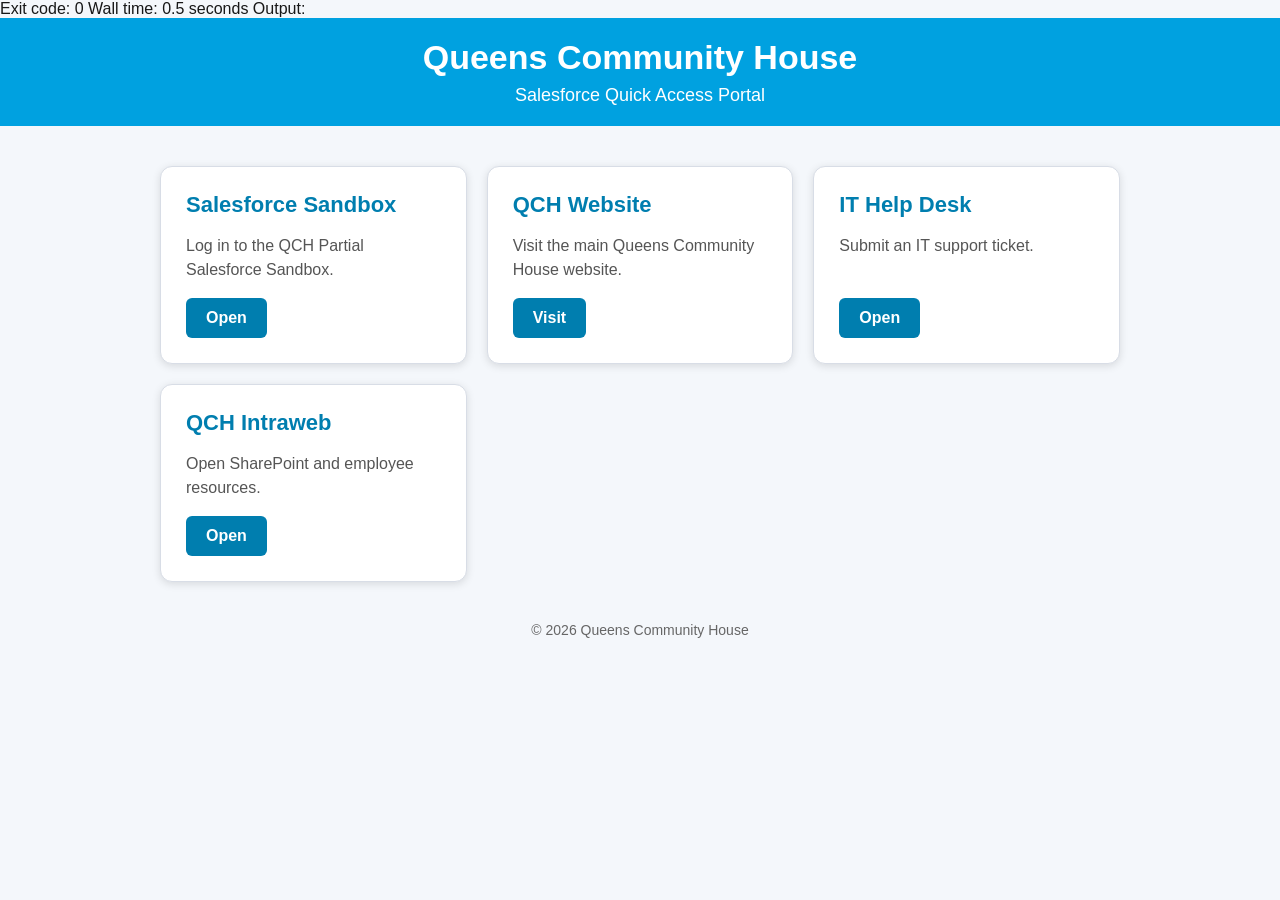
==== qch-quick-access/index.html @ f5879b22 "Add QCH quick access portal" ====
Exit code: 0
Wall time: 0.5 seconds
Output:
<!DOCTYPE html>
<html lang="en">
<head>
  <meta charset="UTF-8">
  <meta name="viewport" content="width=device-width, initial-scale=1.0">
  <meta name="description" content="Queens Community House Salesforce quick access portal">
  <title>Queens Community House | Quick Access</title>
  <style>
    * { box-sizing: border-box; }

    body {
      margin: 0;
      min-height: 100vh;
      font-family: Arial, Helvetica, sans-serif;
      background: #f4f7fb;
      color: #181818;
    }

    header {
      background: #00a1e0;
      color: #fff;
      padding: 20px;
      text-align: center;
    }

    header h1 { margin: 0; font-size: clamp(26px, 5vw, 34px); }
    header p { margin: 8px 0 0; font-size: 18px; }

    main {
      width: min(100%, 1000px);
      margin: 40px auto;
      padding: 0 20px;
      display: grid;
      grid-template-columns: repeat(auto-fit, minmax(230px, 1fr));
      gap: 20px;
    }

    .card {
      display: flex;
      flex-direction: column;
      background: #fff;
      border: 1px solid #d8dde6;
      border-radius: 12px;
      padding: 25px;
      box-shadow: 0 2px 8px rgba(0, 0, 0, .12);
      transition: transform .25s, box-shadow .25s;
    }

    .card:hover {
      transform: translateY(-4px);
      box-shadow: 0 8px 18px rgba(0, 0, 0, .18);
    }

    .card h2 { margin: 0; color: #007eaf; font-size: 22px; }
    .card p { flex: 1; color: #555; line-height: 1.5; }

    .button {
      display: inline-block;
      align-self: flex-start;
      padding: 11px 20px;
      background: #007eaf;
      color: #fff;
      text-decoration: none;
      border-radius: 6px;
      font-weight: 700;
      transition: background .2s;
    }

    .button:hover, .button:focus-visible { background: #005f86; }
    .button:focus-visible { outline: 3px solid #181818; outline-offset: 3px; }

    footer {
      margin: 40px 0 20px;
      padding: 0 20px;
      text-align: center;
      color: #666;
      font-size: 14px;
    }

    @media (prefers-reduced-motion: reduce) {
      .card, .button { transition: none; }
      .card:hover { transform: none; }
    }
  </style>
</head>
<body>
  <header>
    <h1>Queens Community House</h1>
    <p>Salesforce Quick Access Portal</p>
  </header>

  <main>
    <section class="card">
      <h2>Salesforce Sandbox</h2>
      <p>Log in to the QCH Partial Salesforce Sandbox.</p>
      <a class="button" href="https://qch--partial.sandbox.my.salesforce.com/?un=sfadmin%40qchnyc.org.partial" target="_blank" rel="noopener noreferrer">Open</a>
    </section>

    <section class="card">
      <h2>QCH Website</h2>
      <p>Visit the main Queens Community House website.</p>
      <a class="button" href="https://www.qchnyc.org/" target="_blank" rel="noopener noreferrer">Visit</a>
    </section>

    <section class="card">
      <h2>IT Help Desk</h2>
      <p>Submit an IT support ticket.</p>
      <a class="button" href="https://queenscommunityhouse.formtitan.com/ftabdf2fa21682099268061#/" target="_blank" rel="noopener noreferrer">Open</a>
    </section>

    <section class="card">
      <h2>QCH Intraweb</h2>
      <p>Open SharePoint and employee resources.</p>
      <a class="button" href="https://qchnyc.sharepoint.com/" target="_blank" rel="noopener noreferrer">Open</a>
    </section>
  </main>

  <footer>&copy; <span id="year"></span> Queens Community House</footer>
  <script>document.getElementById('year').textContent = new Date().getFullYear();</script>
</body>
</html>
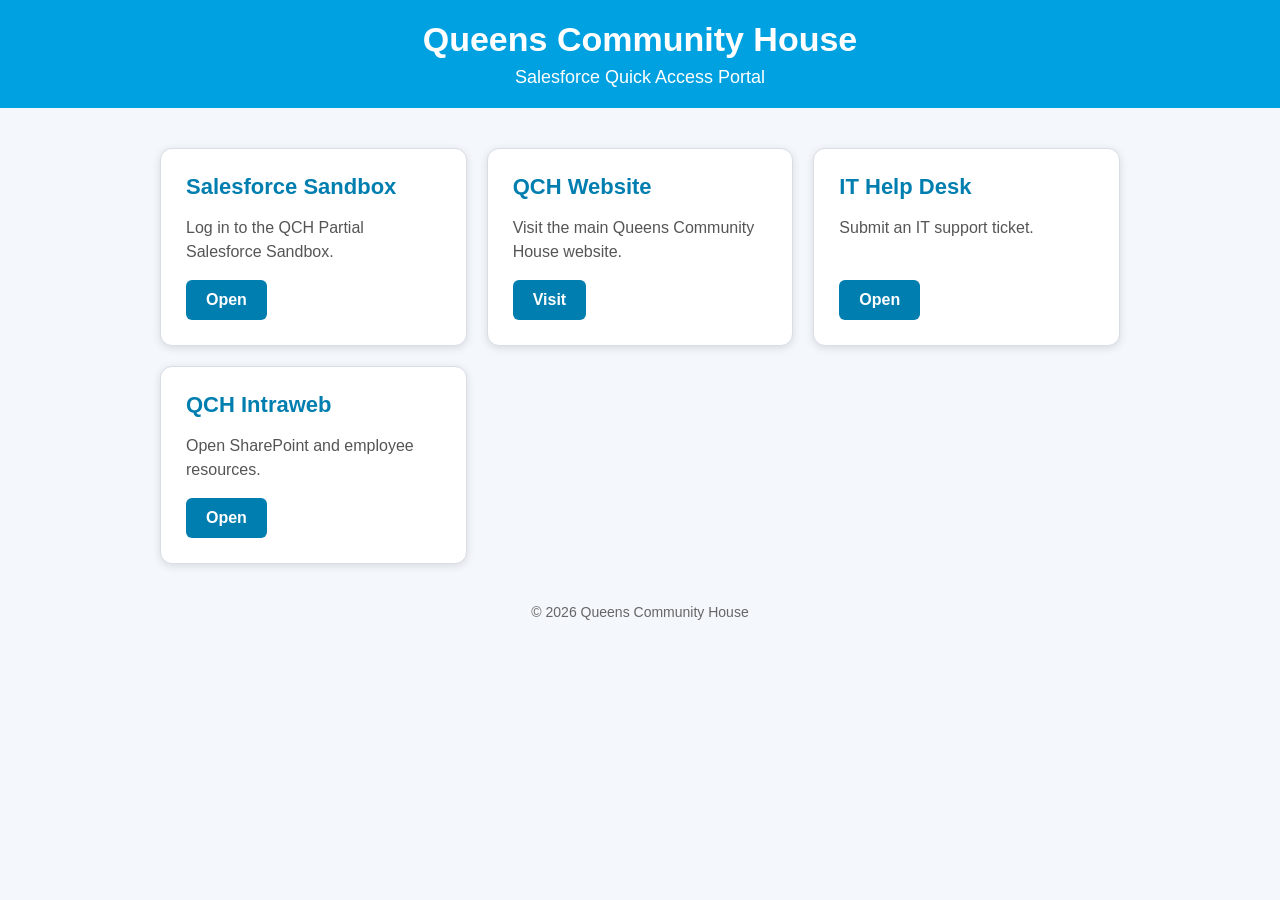
==== commit fe95e91a: "Remove command output from QCH portal" ====
--- a/qch-quick-access/index.html
+++ b/qch-quick-access/index.html
@@ -1,6 +1,3 @@
-Exit code: 0
-Wall time: 0.5 seconds
-Output:
 <!DOCTYPE html>
 <html lang="en">
 <head>
@@ -122,4 +119,3 @@
   <script>document.getElementById('year').textContent = new Date().getFullYear();</script>
 </body>
 </html>
-
